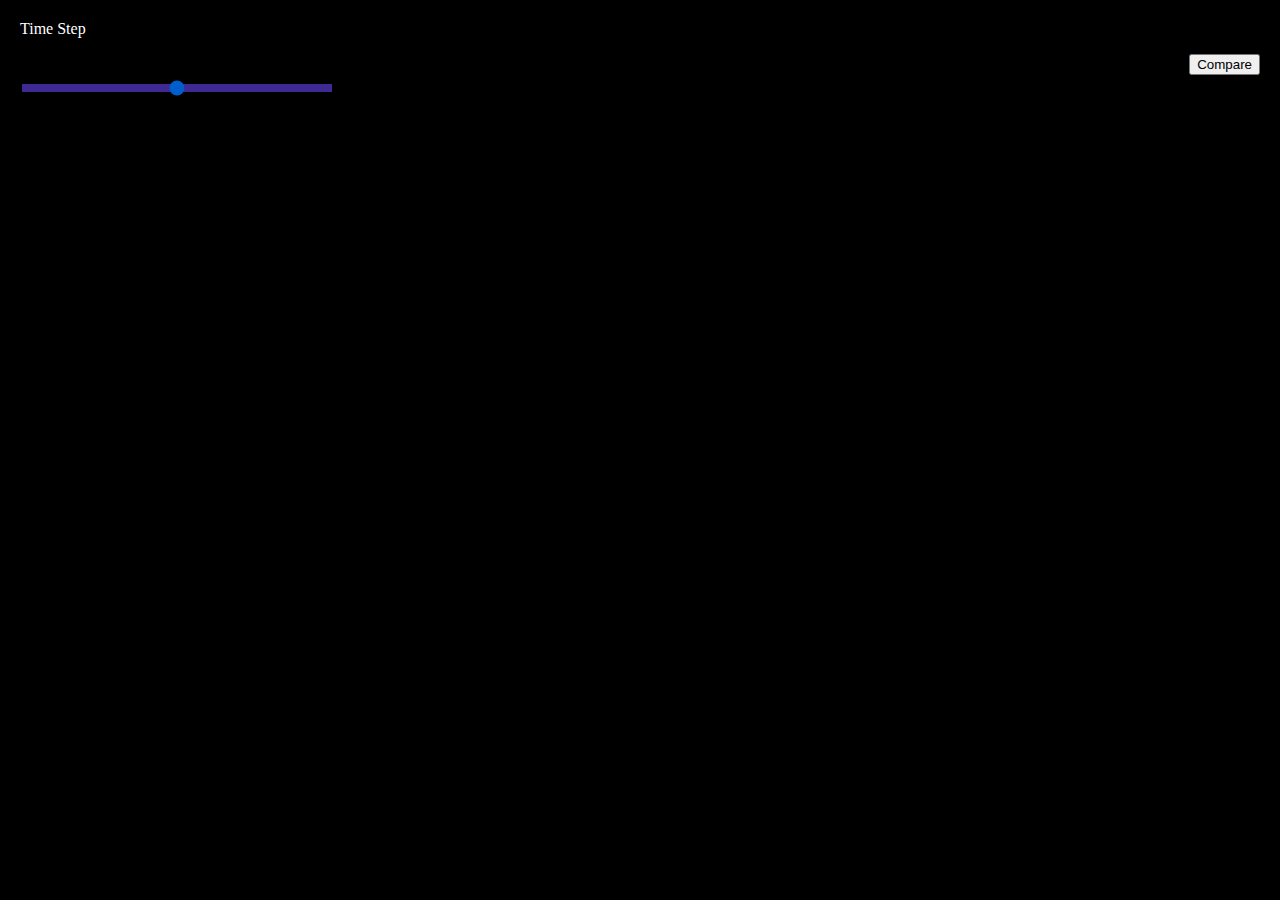
==== index.html @ e6fe57f9 "first commit" ====
<html>
	<head>
		<title>Brain Prototype</title>
		<style>
			body { margin: 0; }
			canvas { width: 100%; height: 100% }
		</style>
		
		
		
		
	</head>
	<body>
		<!-- <div class="parent"> -->
		<p class="p"> Time Step </p>
		<input type="range" min="-1" max="1" value="0" step="0.1" id="slider"  style="position:relative;">
		<button id="Compare" style="float:right; position:relative;">Compare</button>
		<input type="range" min="-1" max="1" value="0" step="0.1" id="slider2" style="display: none;">
		
		<!-- <script src="js/app.js"> -->
			<script src="js/three.js"></script>
			<!-- <script src="js/WebGL.js"></script>
		<script src="js/stats.min.js"></script> -->
		<!-- <script src="js/dat.gui.min.js"></script> -->
			<script src="js/OrbitControls.js"></script>
		<script src="js/DragControls.js"></script>
		<script src="https://d3js.org/d3.v4.min.js"></script>
		<script src="js/saveSvgAsPng.js"></script>
		<script src="js/CanvasRenderer.js"></script>
			<link rel="stylesheet" type="text/css" href="base.css">
			<div id="canvas"/>
		<script src="js/main.js"></script>

		</div>
	
	<!-- <div id="neurons">
			<p>test</p>
		</div> -->
	
	</body>
</html>
---- base.css ----
body {
  background: #000000	;

  overflow: hidden;
  margin: 10;
  padding: 10;
/*  width:100%;
  height:100%;*/
  overflow: scroll;
 }

 .parent{
  width:100%;
  height:100%;
 }

 #canvas{
  position:absolute;
  /*float:center;*/
  width:100%;
  height:100%;
  bottom: 20%;
  left:1000px;

 }

 #svg{
  position:absolute;
  width:512px;
  height:512px;
  border:1px solid green;
 }

 #neurons{
 position: absolute;
    top: 20%;
    /*left: 1000px;*/
    color: white;
    border: 1px solid darkgray;
    border-radius: 4px;
    background: black;
    opacity: 0.9;
    padding: 10px;
    width: 320px;
    height: 320px;
    float:right;
    border-radius: 25px
 }

.p{
	color: white;
}

 #slider{
  -webkit-appearance: none;  /* Override default CSS styles */
    appearance: none;
    width: 25%; /* Full-width */
    height: 8px; /* Specified height */
    background: #4F34B8; /*#d3d3d3; /* Grey background */
    outline: #4F34B8; /* Remove outline */
    opacity: 0.8; /* Set transparency (for mouse-over effects on hover) */
    -webkit-transition: .2s; /* 0.2 seconds transition on hover */
    transition: opacity .2s;
    margin-top: 30;
   }

 #slider2{
  -webkit-appearance: none;  /* Override default CSS styles */
    appearance: none;
    width: 25%; /* Full-width */
    height: 8px; /* Specified height */
    background: #4F34B8; /*#d3d3d3; /* Grey background */
    outline: #4F34B8; /* Remove outline */
    opacity: 0.8; /* Set transparency (for mouse-over effects on hover) */
    -webkit-transition: .2s; /* 0.2 seconds transition on hover */
    transition: opacity .2s;
    float:right;
    margin-top: 30;
   }

  .hidden { display: none; }

 #button{
 	padding-right: 2.0em;
 	float: center-right;
 }

/*   #canvas {
             background-color: #FFF;
             width: 100%;
             height:100%;
             border: 1px solid black;
              }*/
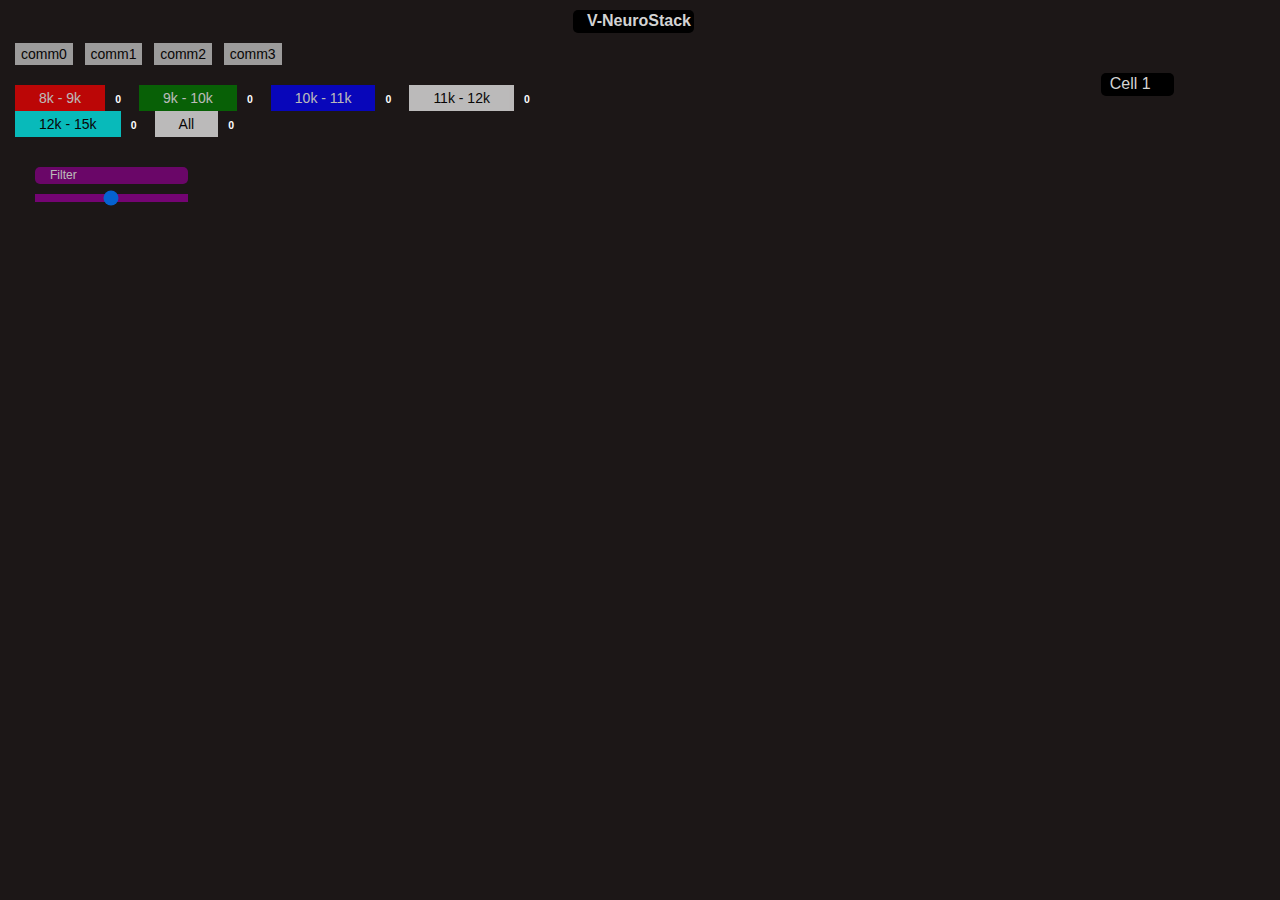
==== commit 56d20895: "first commit" ====
--- a/index.html
+++ b/index.html
@@ -1,41 +1,108 @@
+<!DOCTYPE html>
 <html>
-	<head>
-		<title>Brain Prototype</title>
-		<style>
-			body { margin: 0; }
-			canvas { width: 100%; height: 100% }
-		</style>
-		
-		
-		
-		
-	</head>
-	<body>
-		<!-- <div class="parent"> -->
-		<p class="p"> Time Step </p>
-		<input type="range" min="-1" max="1" value="0" step="0.1" id="slider"  style="position:relative;">
-		<button id="Compare" style="float:right; position:relative;">Compare</button>
-		<input type="range" min="-1" max="1" value="0" step="0.1" id="slider2" style="display: none;">
-		
-		<!-- <script src="js/app.js"> -->
-			<script src="js/three.js"></script>
-			<!-- <script src="js/WebGL.js"></script>
-		<script src="js/stats.min.js"></script> -->
-		<!-- <script src="js/dat.gui.min.js"></script> -->
-			<script src="js/OrbitControls.js"></script>
-		<script src="js/DragControls.js"></script>
-		<script src="https://d3js.org/d3.v4.min.js"></script>
-		<script src="js/saveSvgAsPng.js"></script>
-		<script src="js/CanvasRenderer.js"></script>
-			<link rel="stylesheet" type="text/css" href="base.css">
-			<div id="canvas"/>
-		<script src="js/main.js"></script>
+<head>
+    <meta charset=utf-8>
+    <!-- <meta content="utf-8" http-equiv="encoding"> -->
 
-		</div>
+    <title>Brain Networks Vis</title>
+
+    <!-- CSS Libraries -->
+    <link rel="stylesheet" href="https://maxcdn.bootstrapcdn.com/bootstrap/3.3.7/css/bootstrap.min.css" />
+    <!-- CSS Source -->
+    <link rel="stylesheet" href="./src/css/main.css" />
+
+    <!-- JS Libraries -->
+    <script   src="https://code.jquery.com/jquery-2.2.4.min.js"></script>
+    <script src="lib/js/three.js"></script>
+    <script src="lib/js/DragControls.js"></script>
+    <script src="lib/js/OrbitControls.js"></script>
+    <script src="https://maxcdn.bootstrapcdn.com/bootstrap/3.3.7/js/bootstrap.min.js"></script>
+    <!-- <script src="https://cdnjs.cloudflare.com/ajax/libs/d3/4.2.6/d3.min.js"></script> -->
+    <script src="https://d3js.org/d3.v4.min.js"></script>
+   
+
+
+    <!-- JS Source -->
+    <script src="./src/js/scene.js"></script>
+    <script src="./src/js/particleSystem.js"></script>
+    <script src="./src/js/d3canvas.js"></script>
+    <script src="./src/js/linechart1.js"></script>
+    
+    <!-- <script src="./src/js/vertexshader.js" id="vertexshader"></script>
+    <script src="./src/js/fragmentsahder.js" id="fragmentshader"></script> -->
+
+
+    <script src="./src/js/main.js"></script>
+
+
+
+</head>
+
+<body onload="App.start();">
+    <!-- <body> -->
+    <!-- <div id="parent">
+            </div>
+    -->
+    
+    <div class="col-md-9"><p class="p4" style="float:center"> V-NeuroStack </p></div>
+    <div class="col-md-3"><a href="Credits.html" class="p3" style="float: right; visibility:hidden">Credits</a></div>
+    <!-- </div> -->
+    <div class="container-fluid">
+        <div class="row">
+            <div class="particleDiv col-md-6">
+                <div id="scene">
+                    <!-- <center><p class="p"> 3D View </p></center> -->
+                    <button type="button" class="button" id="comm0">comm0</button> &nbsp; 
+                    <button type="button" class="button" id="comm1">comm1</button> &nbsp; 
+                    <button type="button" class="button" id="comm2">comm2</button> &nbsp; 
+                    <button type="button" class="button" id="comm3">comm3</button>
+                    <br>
+                    <br>
+                    <button type="button" class="button2" id="red" style="background-color:red; color:white">8k - 9k</button>  <label class="label" id="rednumber">0</label> &nbsp; 
+                    <button type="button" class="button2" id="green" style="background-color:green; color:white">9k - 10k</button> <label class="label" id="greennumber">0</label> &nbsp;
+                    <button type="button" class="button2" id="blue" style="background-color:blue; color:white">10k - 11k</button>  <label class="label" id="bluenumber">0</label> &nbsp;
+                    <button type="button" class="button2" id="green" style="background-color:white; color:black">11k - 12k</button> <label class="label" id="whitenumber">0</label> &nbsp;
+                    <button type="button" class="button2" id="blue" style="background-color:cyan; color:black">12k - 15k</button>  <label class="label" id="cyannumber">0</label> &nbsp;
+                    <button type="button" class="button2" id="all" style="background-color:white; color:black">All</button> <label class="label" id="allnumber">0</label>
+                    <br>
+                    <br>
+
+                    <p id="Filter" style="color:white; left-padding:20px"> Filter </p> 
+                    <input type="range" min="-4.9" max="4.9" value="0" step="0.01" id="slider"  style="position:relative;">
+                <!--     </div> -->
+                </div>
+                
+            </div>
+            
+            <div class="col-md-6">
+                <!-- <center><p class="p"> 2D View </p>   -->
+                    <!-- <br> -->
+                    <!-- <br> -->
+                    <br>
+                    <div class="lineDiv"><p class="p4" id="cellname" style="width:12%; float:right; font-weight:normal; margin-right:15%"> Cell 1 </p></div> 
+
+                    <br>
+                <div class="canvasDiv"></div>         
+                  
+            </div>
+            
+            
+         </div>
+    </div>
+
+    <!-- <div class="col-md-5"><p id="Filter" style="color:white; left-padding:20px"> Filter </p> 
+            <input type="range" min="-4.9" max="4.9" value="0" step="0.01" id="slider"  style="position:relative;">
+        </div> -->
+        <!-- <div class="col-md-6"><button id="Reset" style="margin-left:16px">Color Reset</button></div> -->
+
+    <!-- <div class="row">
+    <div class="col-md-9">
+                <div class="lineDiv"></div>            
+            </div>
+    </div> -->
 	
-	<!-- <div id="neurons">
-			<p>test</p>
-		</div> -->
 	
-	</body>
+	
+        
+</body>
 </html>--- a/src/css/main.css
+++ b/src/css/main.css
@@ -0,0 +1,267 @@
+body { 
+	margin: 0; 
+    background: #1c1717;
+    /*background: #eeeeee;*/
+    width: 100%;
+	height: 150%;
+     /*#d3d3d3; /* Grey background */
+	/*color: black;*/
+  /*border:none;*/
+}
+
+.label{
+  width: 150px;
+  height: 20px;
+  color:white;
+}
+
+.button{
+  /*border-radius: 3px;*/
+  background-color: lightgrey;
+  /*stroke:white;*/
+  /*stroke-width:0.2px;*/
+  color: black;
+  opacity: 0.7;
+  border:none;
+
+}
+
+.button2{
+  padding: 3px 24px;
+  /*border-radius: 3px;*/
+  /*stroke:white;*/
+  opacity: 0.7;
+  border:none;
+}
+
+
+#scene { width: 100%; height: 50%;
+}
+/*}*/
+
+.lineDiv
+    {
+        
+        border-left:1px solid grey;
+        height: 50%;
+		/* width:100%; */
+    }
+
+.canvasDiv {
+  /*height: 500px;*/
+  border-left:1px solid grey;
+  /*border-radius: 25px;*/
+}
+
+/*.particleDiv {
+  border-right:1px solid white;
+  /*border-radius: 25px;*/
+/*}*/
+
+.h2{
+  color:white;
+
+}
+
+.p{
+  color:white; 
+  /*float:center; */
+  font-size:12px;
+  background-color: #8B008B;
+  border: none;
+  margin-top: 30px;
+  border-radius: 5px;
+  /*padding-top: 10px;*/
+}
+
+
+
+.p6{
+  color:white; 
+  /*float:center; */
+  font-size:16px;
+  background-color: #8B008B;
+  border: 1px solid white;
+  margin-top: 30px;
+  border-radius: 5px;
+  margin-right: 15px;
+  /*padding-top: 10px;*/
+}
+
+
+
+.p1{
+  width: 25%;
+  color:white; 
+  /*float:center; */
+  font-size:12px;
+  background-color: #8B008B;
+  border: 1px solid white;
+  border-radius: 5px;
+  float:center;
+  padding-left: 150px;
+  margin-left: 20px;
+}
+
+.p3{
+  width: 25%;
+  color:white; 
+  /*float:center; */
+  font-size:12px;
+  background-color: #8B008B;
+  border: 1px solid grey;
+  border-radius: 5px;
+  float:center;
+  padding-left: 15px;
+  margin-left: 20px;
+  margin-top: 10px;
+}
+
+
+.p4{
+  width: 13%;
+  color:lightgrey; 
+  /*float:center; */
+  font-size:16px;
+  font-weight:bold;
+  background-color: black;
+  border: none;
+  border-radius: 5px;
+  float:center;
+  padding-left: 1.5%;
+  margin-left: 60%;
+  margin-top: 10px;
+}
+
+#Filter{
+  width: 25%;
+  color:white; 
+  /*float:center; */
+  font-size:12px;
+  background-color: #8B008B;
+  border: none;
+  border-radius: 5px;
+  float:center;
+  padding-left: 15px;
+  margin-left: 20px;
+  margin-top: 10px;
+  opacity:0.7;
+}
+
+#Reset{
+  width: 25%;
+  color:white; 
+  /*float:center; */
+  font-size:12px;
+  background-color: #8B008B;
+  border: 1px solid grey;
+  border-radius: 5px;
+  float:center;
+  padding-left: 15px;
+  margin-left: 20px;
+  margin-top: 10px;
+}
+
+ #slider{
+  -webkit-appearance: none;  /* Override default CSS styles */
+    appearance: none;
+    width: 25%; /* Full-width */
+    height: 8px; /* Specified height */
+    background: #8B008B; /*#d3d3d3; /* Grey background */
+    outline: #8B008B; /* Remove outline */
+    opacity: 0.8; /* Set transparency (for mouse-over effects on hover) */
+    -webkit-transition: .2s; /* 0.2 seconds transition on hover */
+    transition: opacity .2s;
+    margin-bottom: 20px;
+    /*padding-left: 20px;*/
+    margin-left: 20px
+    /*float:right;*/
+   }
+
+  #canvas{
+  	float:right;
+  	background:#808080;
+  	width: 50%;
+  	height: 50%;
+  }
+
+a {
+    text-decoration: none;
+}
+a:link, a:visited {
+    color: white;
+}
+a:hover {
+    color: red;
+}
+
+.overlay {
+  fill: none;
+  pointer-events: all;
+}
+
+.axisRed line{
+  stroke: white;
+}
+
+.axisRed path{
+  stroke: white;
+}
+
+.axisRed text{
+  fill: white;
+}  
+
+.line {
+  fill: none;
+  /*stroke: steelblue;*/
+  stroke: #00FFFF;
+  stroke-width: 1px;
+}
+
+div.tooltiplinegraph { 
+    position: absolute;     
+    text-align: center;     
+    width: 30px;          
+    height: 20px;         
+    /*padding: 2px;       */
+    font: 16px sans-serif;    
+    /*background: grey; */
+    border-radius: 4px;
+    /*opacity:0.7;*/
+    /*border: 1px solid white;    */
+    /*border-radius: 8px;     */
+    pointer-events: visibleFill;  
+    /*color: #8B008B;*/
+    color:#00FF00;
+    /*color: #a51965;*/
+    /*cursor:crosshair;*/
+}
+
+div.tooltip { 
+    position: absolute;     
+    text-align: center;     
+    width: 30px;          
+    height: 20px;         
+    /*padding: 2px;       */
+    font: 16px sans-serif;    
+    /*background: grey; */
+    border-radius: 4px;
+    /*opacity:0.7;*/
+    /*border: 1px solid white;    */
+    /*border-radius: 8px;     */
+    pointer-events: visibleFill;  
+    /*color: #8B008B;*/
+    color:#00FF00;
+    /*color: #a51965;*/
+    /*cursor:crosshair;*/
+}
+
+.click{
+  pointer-events: all;
+  
+}
+
+
+
+
